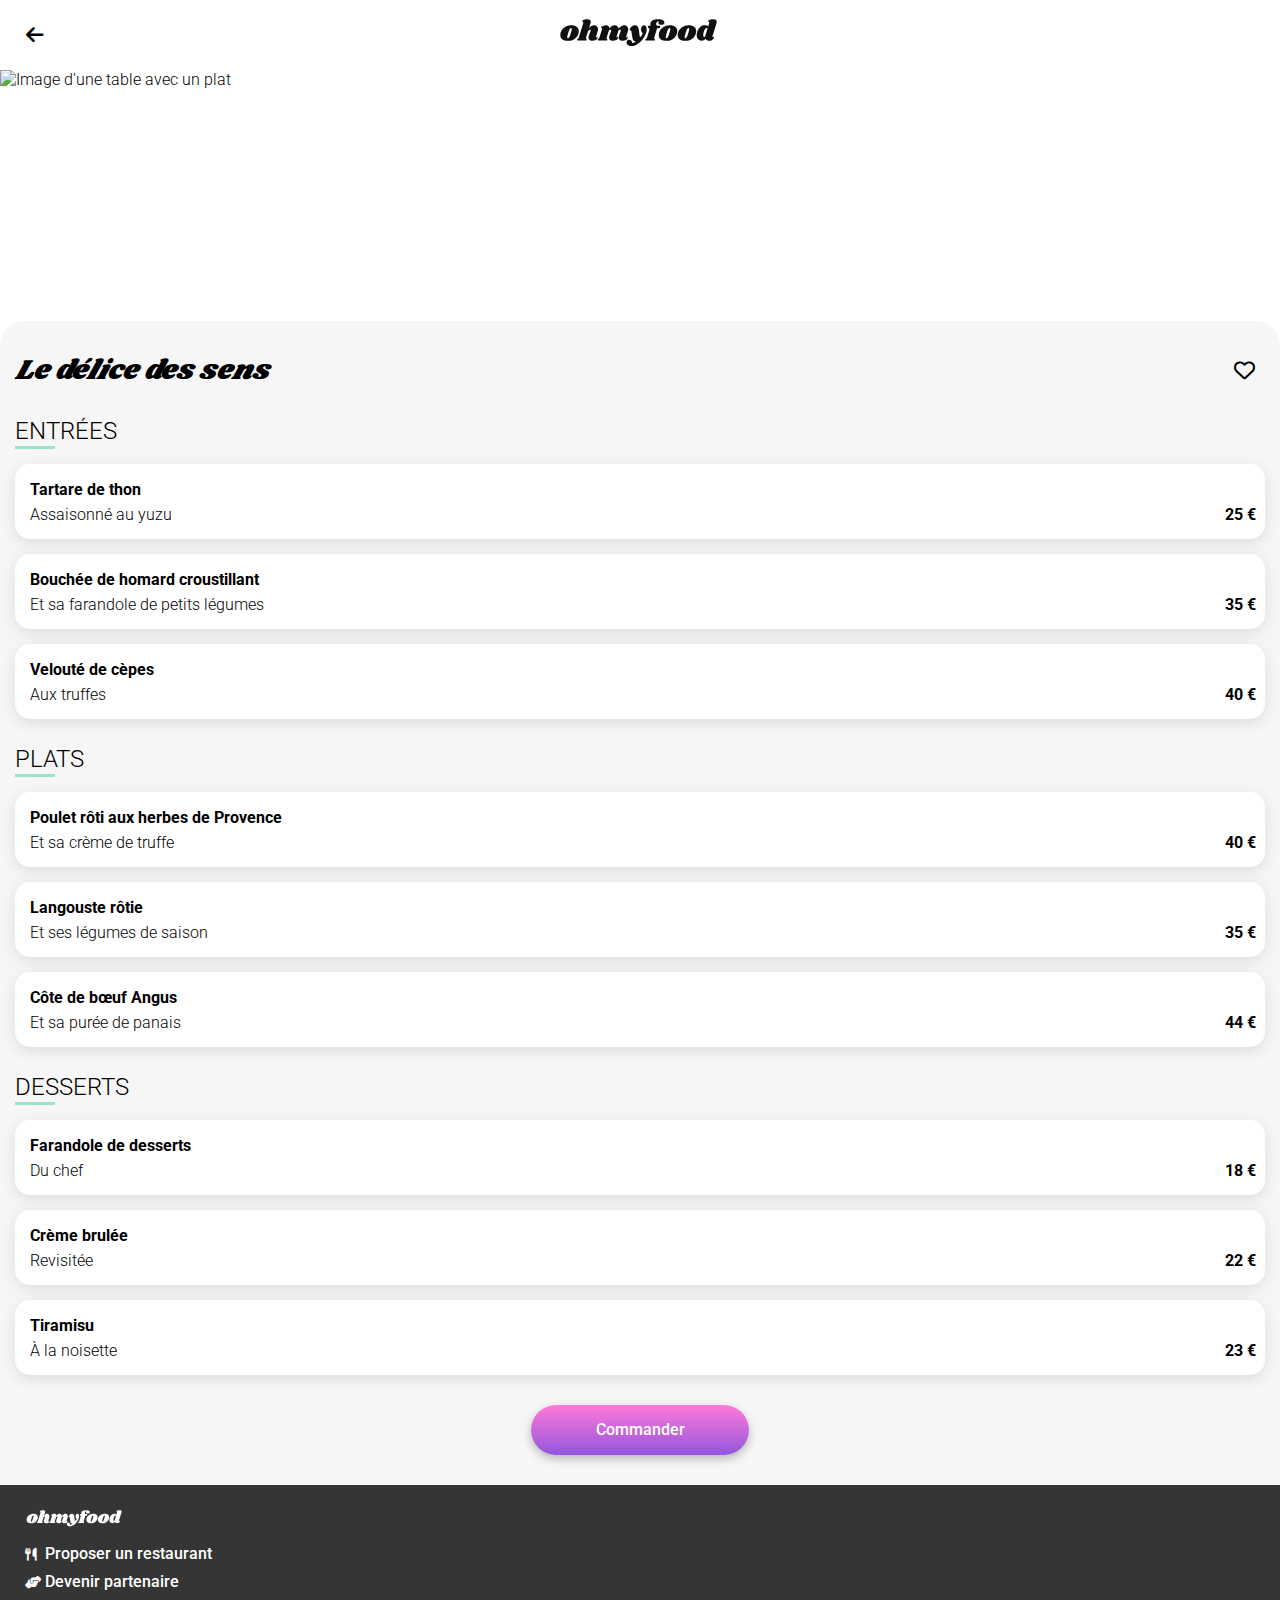
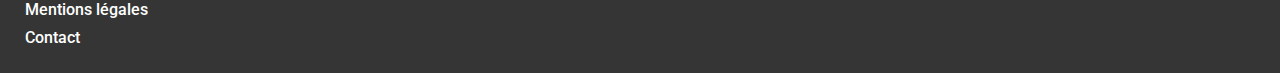
==== restaurants/menu_delice.html @ 501535d1 "Ajout des pages restaurants version mobile (HTML+SASS+CSS)" ====
<!DOCTYPE html>
<html lang="en">

<head>
	<meta charset="UTF-8"/>
	<meta name="viewport" content="width=device-width, initial-scale=1.0"/>
	<title>Oh My Food</title>
	<link rel="preconnect" href="https://fonts.gstatic.com" crossorigin/>
	<link rel="preconnect" href="https://fonts.googleapis.com"/>
	<link rel="stylesheet" href="https://fonts.googleapis.com/css2?family=Roboto:wght@300;500;700&display=swap"/>
	<link rel="stylesheet" href="https://fonts.googleapis.com/css2?family=Shrikhand:wght@400&display=swap"/>
	<link rel="stylesheet" href="https://cdnjs.cloudflare.com/ajax/libs/font-awesome/6.2.1/css/all.min.css"
		crossorigin="anonymous" referrerpolicy="no-referrer" integrity=""/>
	<link rel="stylesheet" href="../assets/css/restaurants.css"/>
</head>

<body>
<header id="page-header">
	<a id="back-btn-link" href="../index.html">
		<i class="fa-arrow-left fa-solid" aria-hidden="true"></i>
	</a>
	<div id="header-logo-bar">
		<img id="header-logo-img" src="../assets/images/logo/ohmyfood.svg" width="160" height="28" alt="Oh My Food site logo"/>
	</div>
	<img id="header-restaurant-img"
		src="../assets/images/restaurants/le_delice_des_sens_high.jpg" 
		srcset="
			../assets/images/restaurants/le_delice_des_sens_mid.jpg 500w,
			../assets/images/restaurants/le_delice_des_sens_high.jpg 4000w"
		sizes="(max-width: 600px) 100px, 100vw"
		width="500" height="281"
		alt="Image d'une table avec un plat"/>
</header>
<main>
	<header id="menu-header">
		<h1>Le délice des sens</h1>
		<label>
			<input id="heart-cb" class="heart-cb" type="checkbox"/>
			<i class="fa-heart fa-regular" aria-hidden="true">
				<i class="fa-heart fa-solid" aria-hidden="true"></i>
			</i>
		</label>
	</header>
	<section class="menu-section">
		<h2>ENTRÉES</h2>
		<div class="menu-item">
			<input id="item-cb1" class="item-cb" type="checkbox"/>
			<div class="item-description">
				<p class="item-text">Tartare de thon</p>
				<p class="item-subtext">Assaisonné au yuzu</p>
			</div>
			<p class="item-price">25 €</p>
			<div class="item-checked">
				<i class="fa-circle-check fa-solid" aria-hidden="true"></i>
			</div>
		</div>
		<div class="menu-item">
			<input id="item-cb2" class="item-cb" type="checkbox"/>
			<div class="item-description">
				<p class="item-text">Bouchée de homard croustillant</p>
				<p class="item-subtext">Et sa farandole de petits légumes</p>
			</div>
			<p class="item-price">35 €</p>
			<div class="item-checked">
				<i class="fa-circle-check fa-solid" aria-hidden="true"></i>
			</div>
		</div>
		<div class="menu-item">
			<input id="item-cb3" class="item-cb" type="checkbox"/>
			<div class="item-description">
				<p class="item-text">Velouté de cèpes</p>
				<p class="item-subtext">Aux truffes</p>
			</div>
			<p class="item-price">40 €</p>
			<div class="item-checked">
				<i class="fa-circle-check fa-solid" aria-hidden="true"></i>
			</div>
		</div>
	</section>
	<section class="menu-section">
		<h2>PLATS</h2>
		<div class="menu-item">
			<input id="item-cb4" class="item-cb" type="checkbox"/>
			<div class="item-description">
				<p class="item-text">Poulet rôti aux herbes de Provence</p>
				<p class="item-subtext">Et sa crème de truffe</p>
			</div>
			<p class="item-price">40 €</p>
			<div class="item-checked">
				<i class="fa-circle-check fa-solid" aria-hidden="true"></i>
			</div>
		</div>
		<div class="menu-item">
			<input id="item-cb5" class="item-cb" type="checkbox"/>
			<div class="item-description">
				<p class="item-text">Langouste rôtie</p>
				<p class="item-subtext">Et ses légumes de saison</p>
			</div>
			<p class="item-price">35 €</p>
			<div class="item-checked">
				<i class="fa-circle-check fa-solid" aria-hidden="true"></i>
			</div>
		</div>
		<div class="menu-item">
			<input id="item-cb6" class="item-cb" type="checkbox"/>
			<div class="item-description">
				<p class="item-text">Côte de bœuf Angus</p>
				<p class="item-subtext">Et sa purée de panais</p>
			</div>
			<p class="item-price">44 €</p>
			<div class="item-checked">
				<i class="fa-circle-check fa-solid" aria-hidden="true"></i>
			</div>
		</div>
	</section>
	<section class="menu-section">
		<h2>DESSERTS</h2>
		<div class="menu-item">
			<input id="item-cb7" class="item-cb" type="checkbox"/>
			<div class="item-description">
				<p class="item-text">Farandole de desserts</p>
				<p class="item-subtext">Du chef</p>
			</div>
			<p class="item-price">18 €</p>
			<div class="item-checked">
				<i class="fa-circle-check fa-solid" aria-hidden="true"></i>
			</div>
		</div>
		<div class="menu-item">
			<input id="item-cb8" class="item-cb" type="checkbox"/>
			<div class="item-description">
				<p class="item-text">Crème brulée</p>
				<p class="item-subtext">Revisitée</p>
			</div>
			<p class="item-price">22 €</p>
			<div class="item-checked">
				<i class="fa-circle-check fa-solid" aria-hidden="true"></i>
			</div>
		</div>
		<div class="menu-item">
			<input id="item-cb9" class="item-cb" type="checkbox"/>
			<div class="item-description">
				<p class="item-text">Tiramisu</p>
				<p class="item-subtext">À la noisette</p>
			</div>
			<p class="item-price">23 €</p>
			<div class="item-checked">
				<i class="fa-circle-check fa-solid" aria-hidden="true"></i>
			</div>
		</div>
	</section>
	<a class="btn-link" href="#">Commander</a>
</main>
<footer id="page-footer">
	<nav>
		<ul id="footer-links-list">
			<li><img id="footer-logo-img" src="../assets/images/logo/ohmyfood_white.svg" width="100" height="17" alt="Oh My Food site logo"/></li>
			<li>
				<a class="footer-link" href="#">
					<i class="fa-utensils fa-solid" aria-hidden="true"></i>
					Proposer un restaurant
				</a>
			</li>
			<li>
				<a class="footer-link" href="#">
					<i class="fa-handshake-angle fa-solid" aria-hidden="true"></i>
					Devenir partenaire
				</a>
			</li>
			<li><a class="footer-link" href="#">Mentions légales</a></li>
			<li><a class="footer-link" href="mailto:contact@ohmyfood.com">Contact</a></li>
		</ul>
	</nav>
</footer>
</body>
---- assets/css/restaurants.css ----
/********** Overrides **********/
body, h1, h2, ul, p {
  margin: 0;
}

h2 {
  font-weight: 300;
}

ul, input {
  padding: 0;
}

ul {
  list-style-type: none;
}

a {
  color: black;
  text-decoration: none;
}

input, button {
  font-family: "Roboto", sans-serif;
}

/********** General **********/
:root {
  --main-bg-color: #F6F6F6;
  --search-bar-bg-color: #EAEAEA;
  --btn-grad-color1: #9356DC;
  --btn-grad-color2: #FF79DA;
  --label-bg-color: #99E2D0;
  --label-text-color: #008766;
  --footer-bg-color: #353535;
}

body {
  min-width: 350px;
  max-width: 1440px;
  margin: auto;
  cursor: default;
}

main {
  display: flex;
  flex-direction: column;
  gap: 30px;
  padding: 0 15px 30px;
  background-color: var(--main-bg-color);
}

/********** Fonts **********/
:root {
  font-family: "Roboto", sans-serif;
}

:root, p {
  line-height: 19px;
  font-size: 15x;
  font-weight: 300;
}

h1 {
  line-height: 40px;
  font-family: "Shrikhand", sans-serif;
  font-size: 28px;
  font-style: italic;
  font-weight: 400;
}

h2, a, input {
  line-height: 20px;
  font-size: 16x;
}

.item-text {
  line-height: 21px;
  font-size: 16x;
}

input,
.btn-link,
.footer-link {
  font-weight: 500;
}

.item-text,
.item-price {
  font-weight: bold;
}

/********** Spacing **********/
:root {
  --spacing: 25px;
}

.item-text {
  margin-bottom: 5px;
}

/********** Button **********/
.btn-link {
  display: block;
  width: 218px;
  line-height: 50px;
  margin: auto;
  border-radius: 25px;
  background: linear-gradient(var(--btn-grad-color2), var(--btn-grad-color1));
  box-shadow: 0px 4px 10px rgba(0, 0, 0, 0.25);
  text-align: center;
  color: white;
  transition: 0.3s ease-out;
}
.btn-link:hover {
  opacity: 0.85;
  box-shadow: 0px 4px 15px rgba(0, 0, 0, 0.35);
}

/********** Heart checkbox **********/
.heart-cb {
  display: none;
}
.heart-cb + .fa-regular {
  position: relative;
  z-index: 0;
}
.heart-cb + .fa-regular > .fa-solid {
  position: absolute;
  left: 0;
  z-index: -1;
  background-image: linear-gradient(var(--btn-grad-color1), var(--btn-grad-color2));
  background-repeat: no-repeat;
  background-position-y: 18px;
  background-clip: text;
  color: transparent;
  transition: 1s;
}
.heart-cb:checked + .fa-regular > .fa-solid {
  background-position-y: -3px;
}

.fa-heart {
  font-size: 21px;
}

/********** Page header **********/
#page-header {
  position: relative;
}
#page-header::after {
  content: "";
  position: absolute;
  bottom: 0;
  width: 100%;
  height: 30px;
  border-radius: 25px 25px 0 0;
  background-color: var(--main-bg-color);
}

#back-btn-link {
  position: absolute;
  z-index: 2;
  width: 70px;
  aspect-ratio: 1;
  text-align: center;
  align-content: center;
  font-size: 20px;
}

#header-logo-bar {
  position: relative;
  z-index: 1;
  height: 70px;
  text-align: center;
  align-content: center;
}

#header-restaurant-img {
  display: block;
  width: 100%;
  max-height: 400px;
  object-fit: cover;
  object-position: 0 60%;
}

/********** Menu section **********/
#menu-header {
  display: flex;
  justify-content: space-between;
  align-items: center;
  padding-right: 10px;
}

.menu-section {
  display: flex;
  flex-direction: column;
  gap: 15px;
}
.menu-section > h2::after {
  display: block;
  content: "";
  width: 40px;
  height: 3px;
  margin-top: 5px;
  background-color: var(--label-bg-color);
}

.menu-item {
  display: flex;
  position: relative;
  background-color: white;
  box-shadow: 0px 4px 15px rgba(0, 0, 0, 0.1);
  padding: 15px 0 15px 15px;
  border-radius: 15px;
  overflow: hidden;
}

.item-cb {
  position: absolute;
  top: 0;
  bottom: 0;
  left: 0;
  right: 0;
  z-index: 1;
  opacity: 0;
}

.item-description {
  box-sizing: border-box;
  width: calc(100% - 40px);
  padding-right: 10px;
  transition: 1s;
}

.item-cb:checked + .item-description {
  width: calc(100% - 40px - 60px);
}

.item-text,
.item-subtext {
  overflow: hidden;
  white-space: nowrap;
  text-overflow: ellipsis;
}

.item-price {
  align-self: flex-end;
  width: 40px;
}

.item-checked {
  position: absolute;
  top: 0;
  right: -60px;
  width: 60px;
  height: 100%;
  background-color: var(--label-bg-color);
  text-align: center;
  align-content: center;
  font-size: 20px;
  color: white;
  transition: 1s;
}

.item-cb:checked ~ .item-checked {
  right: 0;
}

/********** Page footer **********/
#page-footer {
  padding: 25px var(--spacing);
  background-color: var(--footer-bg-color);
}

#footer-links-list {
  display: flex;
  flex-direction: column;
  gap: 8px;
}

#footer-logo-img {
  margin-bottom: 5px;
}

.footer-link {
  color: white;
}
.footer-link > .fa-solid {
  font-size: 13px;
}
.footer-link > .fa-utensils {
  margin-right: 5px;
}

/*# sourceMappingURL=restaurants.css.map */
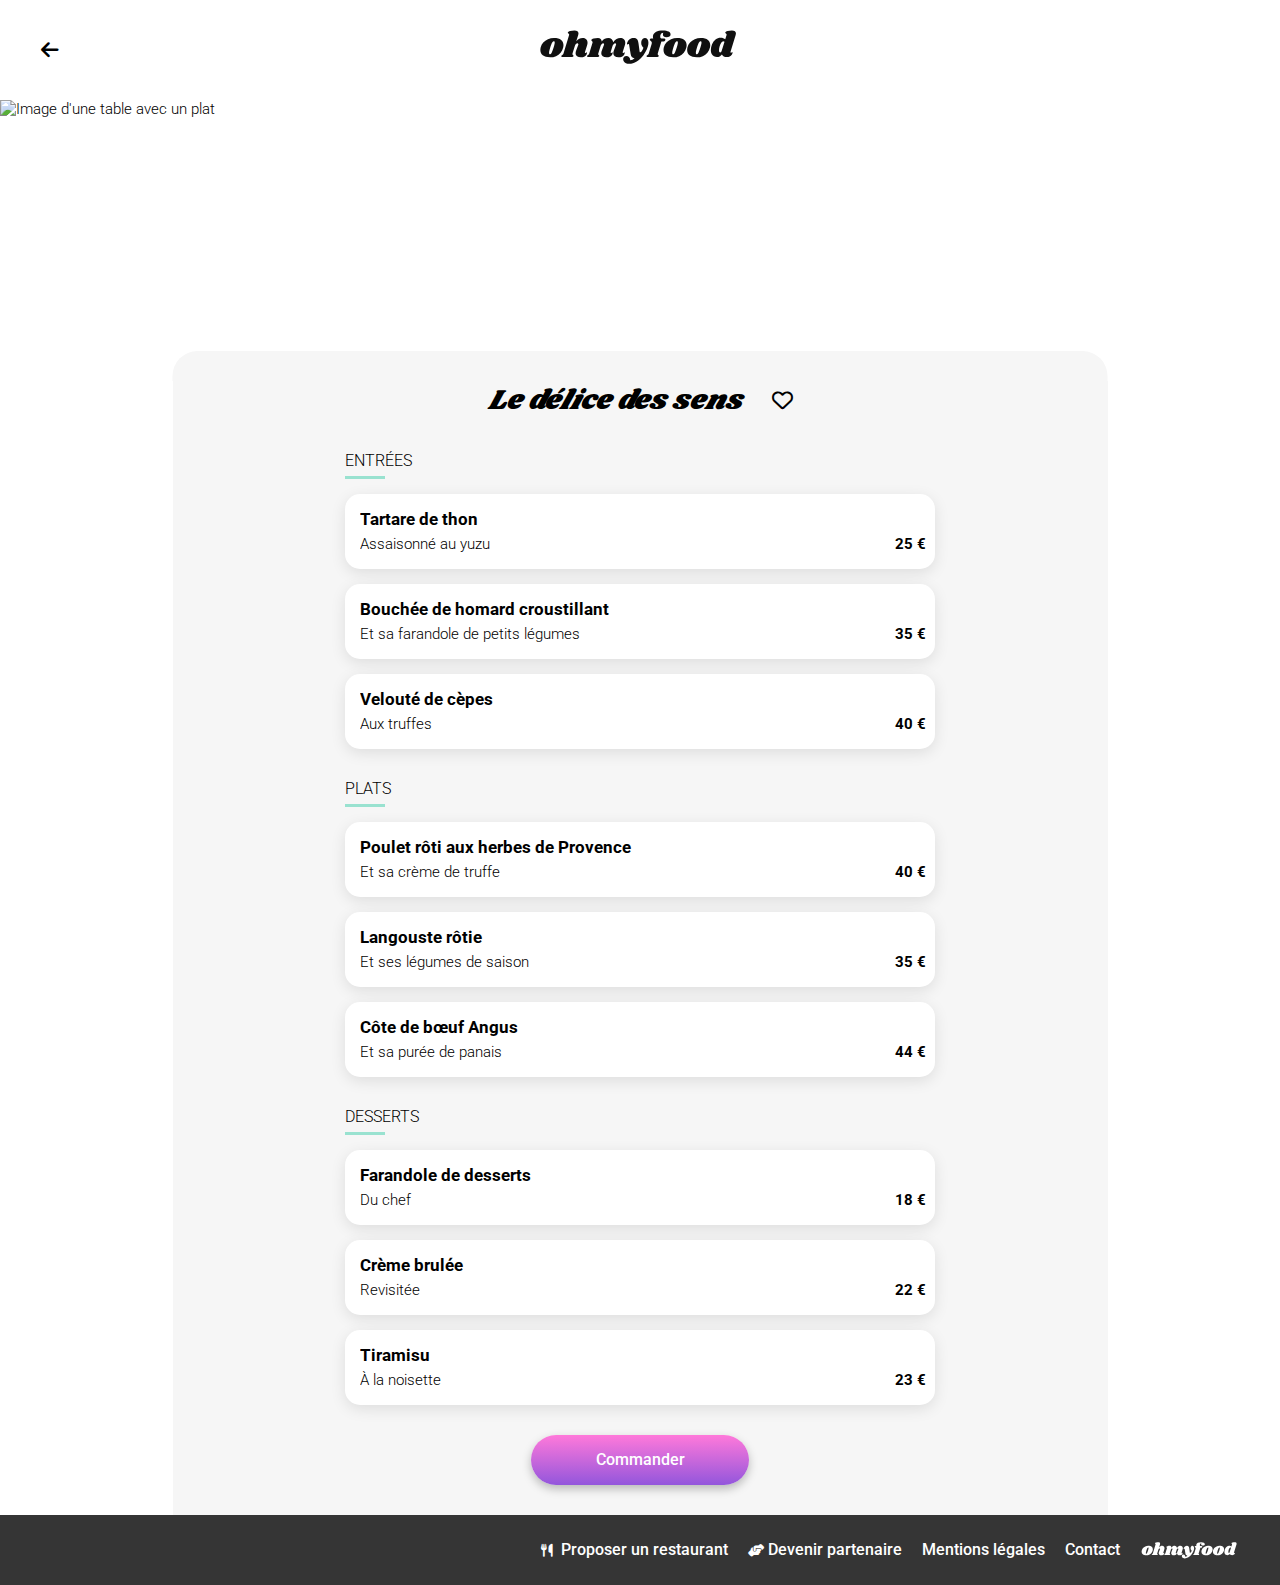
==== commit 06168e64: "Animation au chargement des pages restaurants" ====
--- a/restaurants/menu_delice.html
+++ b/restaurants/menu_delice.html
@@ -41,7 +41,7 @@
 			</i>
 		</label>
 	</header>
-	<section class="menu-section">
+	<section class="menu-section fade-in-1st">
 		<h2>ENTRÉES</h2>
 		<div class="menu-item">
 			<input id="item-cb1" class="item-cb" type="checkbox"/>
@@ -77,7 +77,7 @@
 			</div>
 		</div>
 	</section>
-	<section class="menu-section">
+	<section class="menu-section fade-in-2nd">
 		<h2>PLATS</h2>
 		<div class="menu-item">
 			<input id="item-cb4" class="item-cb" type="checkbox"/>
@@ -113,7 +113,7 @@
 			</div>
 		</div>
 	</section>
-	<section class="menu-section">
+	<section class="menu-section fade-in-3rd">
 		<h2>DESSERTS</h2>
 		<div class="menu-item">
 			<input id="item-cb7" class="item-cb" type="checkbox"/>
--- a/assets/css/restaurants.css
+++ b/assets/css/restaurants.css
@@ -22,6 +22,47 @@
 
 input, button {
   font-family: "Roboto", sans-serif;
+}
+
+/********** Mixins **********/
+/********** Fonts **********/
+:root {
+  font-family: "Roboto", sans-serif;
+}
+
+:root, p {
+  line-height: 19px;
+  font-size: 15px;
+  font-weight: 300;
+}
+
+h1 {
+  line-height: 28px;
+  font-size: 24px;
+  font-weight: bold;
+}
+
+h2, a, input {
+  line-height: 20px;
+  font-size: 16px;
+}
+
+#intro-subtext,
+.item-text {
+  line-height: 21px;
+  font-size: 17px;
+}
+
+input,
+.btn-link,
+.step-description,
+.footer-link {
+  font-weight: 500;
+}
+
+.item-text,
+.item-price {
+  font-weight: bold;
 }
 
 /********** General **********/
@@ -43,56 +84,28 @@
 }
 
 main {
-  display: flex;
-  flex-direction: column;
-  gap: 30px;
-  padding: 0 15px 30px;
   background-color: var(--main-bg-color);
-}
-
-/********** Fonts **********/
-:root {
-  font-family: "Roboto", sans-serif;
-}
-
-:root, p {
-  line-height: 19px;
-  font-size: 15x;
-  font-weight: 300;
-}
-
-h1 {
-  line-height: 40px;
-  font-family: "Shrikhand", sans-serif;
-  font-size: 28px;
-  font-style: italic;
-  font-weight: 400;
-}
-
-h2, a, input {
-  line-height: 20px;
-  font-size: 16x;
-}
-
-.item-text {
-  line-height: 21px;
-  font-size: 16x;
-}
-
-input,
-.btn-link,
-.footer-link {
-  font-weight: 500;
-}
-
-.item-text,
-.item-price {
-  font-weight: bold;
 }
 
 /********** Spacing **********/
 :root {
   --spacing: 25px;
+}
+@media screen and (min-width: 600px) {
+  :root {
+    --spacing: 30px;
+  }
+}
+@media screen and (min-width: 1000px) {
+  :root {
+    --spacing: 40px;
+  }
+}
+
+.section-pad {
+  max-width: 1100px;
+  margin: auto;
+  padding: var(--spacing);
 }
 
 .item-text {
@@ -144,7 +157,100 @@
   font-size: 21px;
 }
 
-/********** Page header **********/
+/********** Page header (common) **********/
+#header-logo-bar {
+  position: relative;
+  z-index: 1;
+  height: 70px;
+  text-align: center;
+  align-content: center;
+}
+@media screen and (min-width: 1000px) {
+  #header-logo-bar {
+    height: 100px;
+  }
+}
+
+@media screen and (min-width: 1000px) {
+  #header-logo-img {
+    width: 200px;
+    height: auto;
+  }
+}
+
+/********** Page footer **********/
+#page-footer {
+  padding: 25px var(--spacing);
+  background-color: var(--footer-bg-color);
+}
+
+#footer-links-list {
+  display: flex;
+  flex-direction: column;
+  gap: 8px;
+}
+@media screen and (min-width: 1000px) {
+  #footer-links-list {
+    flex-direction: row;
+    justify-content: end;
+    gap: 20px;
+  }
+  #footer-links-list > li:first-child {
+    order: 1;
+  }
+}
+
+#footer-logo-img {
+  margin-bottom: 5px;
+}
+@media screen and (min-width: 1000px) {
+  #footer-logo-img {
+    margin-bottom: 0;
+    vertical-align: middle;
+  }
+}
+
+.footer-link {
+  color: white;
+}
+.footer-link > .fa-solid {
+  font-size: 13px;
+}
+.footer-link > .fa-utensils {
+  margin-right: 5px;
+}
+
+/********** General (restaurants) **********/
+main {
+  display: flex;
+  flex-direction: column;
+  gap: 30px;
+  max-width: 590px;
+  padding: 0 15px 30px;
+}
+@media screen and (min-width: 600px) {
+  main {
+    width: 60%;
+    padding: 0 10% 30px;
+    margin: auto;
+  }
+}
+@media screen and (min-width: 1000px) {
+  main {
+    padding: 0 calc((100% - 590px) / 4) 30px;
+  }
+}
+
+/********** Fonts (restaurants) **********/
+h1 {
+  line-height: 40px;
+  font-family: "Shrikhand", sans-serif;
+  font-size: 28px;
+  font-style: italic;
+  font-weight: 400;
+}
+
+/********** Page header (restaurants) **********/
 #page-header {
   position: relative;
 }
@@ -157,6 +263,18 @@
   border-radius: 25px 25px 0 0;
   background-color: var(--main-bg-color);
 }
+@media screen and (min-width: 600px) {
+  #page-header::after {
+    width: 80%;
+    left: 50%;
+    transform: translateX(-50%);
+  }
+}
+@media screen and (min-width: 1000px) {
+  #page-header::after {
+    width: calc(100% - (100% - 590px) / 2);
+  }
+}
 
 #back-btn-link {
   position: absolute;
@@ -167,13 +285,10 @@
   align-content: center;
   font-size: 20px;
 }
-
-#header-logo-bar {
-  position: relative;
-  z-index: 1;
-  height: 70px;
-  text-align: center;
-  align-content: center;
+@media screen and (min-width: 1000px) {
+  #back-btn-link {
+    width: 100px;
+  }
 }
 
 #header-restaurant-img {
@@ -190,6 +305,13 @@
   justify-content: space-between;
   align-items: center;
   padding-right: 10px;
+}
+@media screen and (min-width: 600px) {
+  #menu-header {
+    justify-content: center;
+    gap: 30px;
+    padding-right: 0;
+  }
 }
 
 .menu-section {
@@ -206,6 +328,26 @@
   background-color: var(--label-bg-color);
 }
 
+.fade-in-1st {
+  animation: 5s fade-in;
+}
+
+.fade-in-2nd {
+  animation: 5s 1s backwards fade-in;
+}
+
+.fade-in-3rd {
+  animation: 5s 2s backwards fade-in;
+}
+
+@keyframes fade-in {
+  from {
+    opacity: 0;
+  }
+  to {
+    opacity: 1;
+  }
+}
 .menu-item {
   display: flex;
   position: relative;
@@ -267,30 +409,4 @@
   right: 0;
 }
 
-/********** Page footer **********/
-#page-footer {
-  padding: 25px var(--spacing);
-  background-color: var(--footer-bg-color);
-}
-
-#footer-links-list {
-  display: flex;
-  flex-direction: column;
-  gap: 8px;
-}
-
-#footer-logo-img {
-  margin-bottom: 5px;
-}
-
-.footer-link {
-  color: white;
-}
-.footer-link > .fa-solid {
-  font-size: 13px;
-}
-.footer-link > .fa-utensils {
-  margin-right: 5px;
-}
-
 /*# sourceMappingURL=restaurants.css.map */
